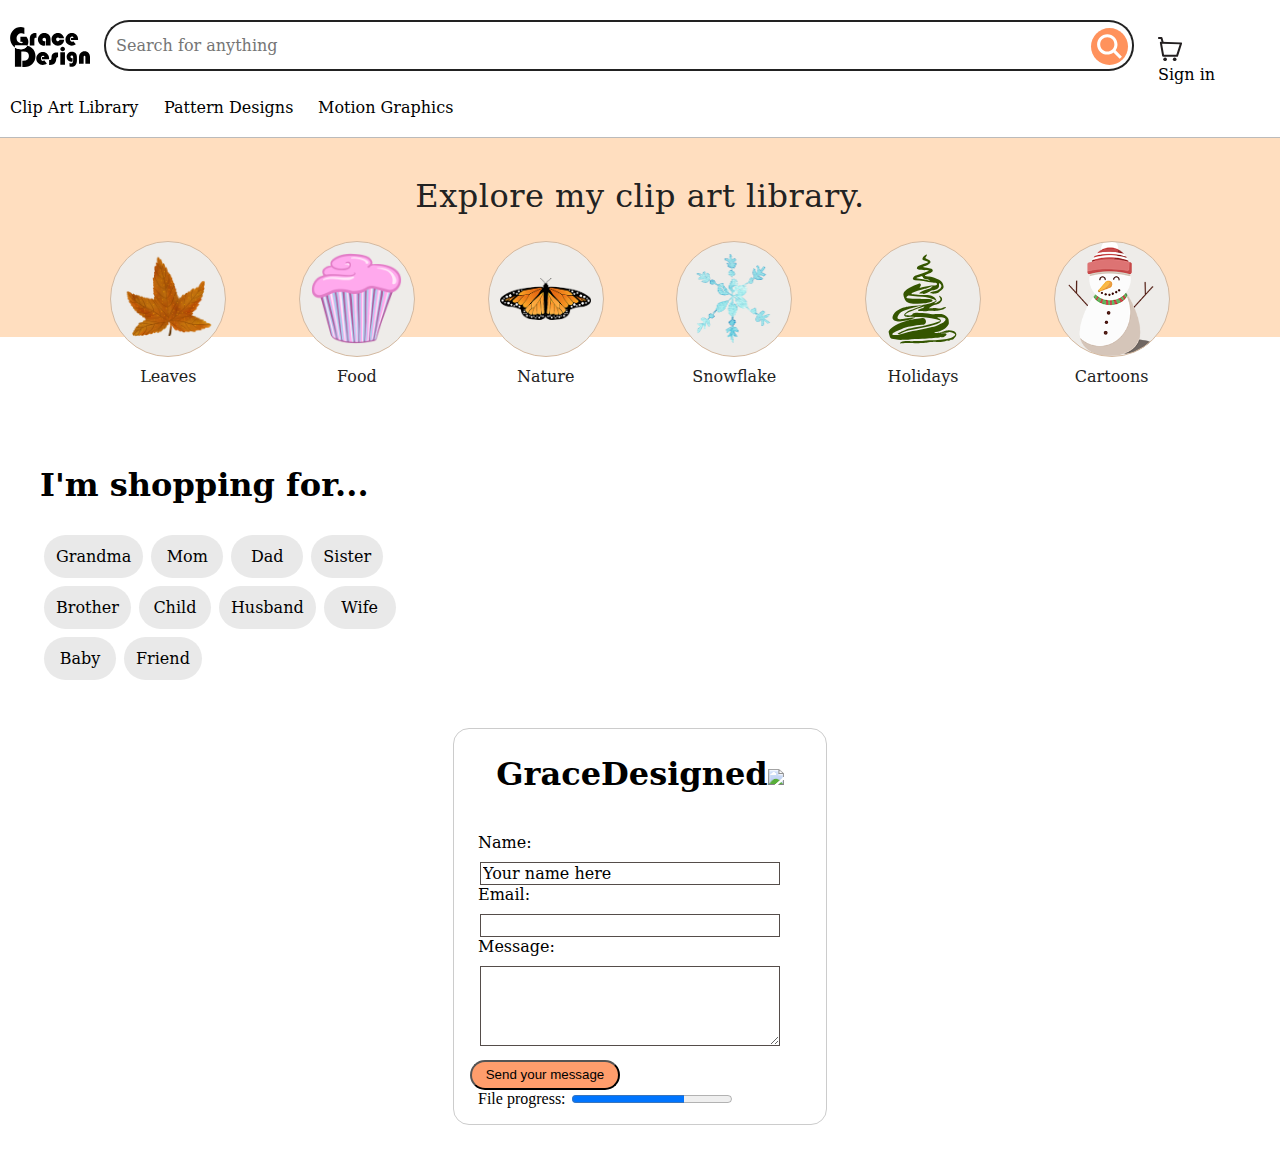
==== index.html @ 77eb831b "added functionality for button search options, added files for a slideshow page" ====
<!DOCTYPE html>
<html lang="en">
  <head>
    <meta charset="utf-8" />
    <meta name="viewport" content="width=device-width, initial-scale=1, shrink-to-fit=no" />

    <title>My Clip Art Site</title>
    <link rel="stylesheet" href="css/global.css"></head>
  </head>
  <body>
    <header>
      <div id="headNav">
        <span><img id="logoSVG" src="img/logo.svg" /></span>
      </div>

      <div id="search">
        <div id="hamburger">
          <div class="bar1"></div>
          <div class="bar2"></div>
          <div class="bar3"></div>
        </div>
        <form id="globalSearchForm" class="globalSearch" method="get" >
          <label for="globalSearch" class="globalSearch"></label>
          <div id="searchBar">
            <input data-id="search-query" type="text" name="search-query" class="globalSearch" placeholder="Search for anything" value autocomplete="off" autocorrect="off" autocapitalize="off" role="combobox" aria-autocomplete="both" aria-controls="globalSearch" aria-expanded="false"/>
            <button type="submit" class="globalSearch_icon">
              <div><img src="img/searchIcon.svg" /></div>
            </button>
          </div>
        </form>
      </div>
      <div id="account">
        <ul id="navAccount">
          <li>
              <span class="searchIcon">
                <img id="cartSVG" src="img/cart.svg" />
            </span>
          </li>
          <li>Sign in</li>
      </div> 
  
      <nav>
          <a href="#" alt="Clip art library" target="_blank">Clip Art Library</a>
          <a href="https://www.grace.wadholm.com/resume.html" alt="Pattern Designs" target="_blank">Pattern Designs</a>
          <a href="https://design.gracetoread.com/videos.html" alt="Motion Graphics" target="_blank">Motion Graphics</a>
      </nav>  

    
    </header>  

    
   <div id="banner">
      <h1 id="splash">Explore my clip art library.</h1>

      <ul id="categoryBubbles" class="bubbles">
        <li class="categoryBubble" id="bubble1">
          <a href="https://design.gracetoread.com/"  target="_blank">Leaves</a>
        </li>
        <li class="categoryBubble" id="bubble2">
          <a href="https://design.gracetoread.com/"  target="_blank">Food</a>
        </li>
        <li class="categoryBubble" id="bubble3">
          <a href="https://design.gracetoread.com/"  target="_blank">Nature</a>
        </li>
        <li class="categoryBubble" id="bubble4">
          <a href="https://design.gracetoread.com/"  target="_blank">Snowflake</a>
        </li>
        <li class="categoryBubble" id="bubble5">
          <a href="https://design.gracetoread.com/" target="_blank">Holidays</a>
        </li>
        <li class="categoryBubble" id="bubble6">            
          <a href="https://design.gracetoread.com/" target="_blank">Cartoons</a>
        </li>
      </ul>  

    </div>

    <main>
      <section>
      <h1>I'm shopping for...</h1>
        <form id="topicSearch">
          <fieldset>
            <legend>Gift recipient</legend>
            <p><input type="radio" name="interest" id="topicSearchValue_Grandma" value="Grandma" checked />
              <label for="topicSearchValue_Grandma">Grandma</label></p>
            <p><input type="radio" name="interest" id="topicSearchValue_Mom" value="Mom" checked />
              <label for="topicSearchValue_Mom">Mom</label></p>
            <p><input type="radio" name="interest" id="topicSearchValue_Dad" value="Dad" checked />
              <label for="topicSearchValue_Dad">Dad</label></p>
            <p><input type="radio" name="interest" id="topicSearchValue_Sister" value="Sister" checked />
              <label for="topicSearchValue_Sister">Sister</label></p>
            <p><input type="radio" name="interest" id="topicSearchValue_Brother"value="Brother" checked />
              <label for="topicSearchValue_Brother">Brother</label></p>
            <p><input type="radio" name="interest" id="topicSearchValue_Child"value="Child" checked />
              <label for="topicSearchValue_Child">Child</label></p>
            <p><input type="radio" name="interest" id="topicSearchValue_Husband"value="Husband" checked />
              <label for="topicSearchValue_Husband">Husband</label></p>
            <p><input type="radio" name="interest" id="topicSearchValue_Wife"value="Wife" checked />
              <label for="topicSearchValue_Wife">Wife</label></p>
            <p><input type="radio" name="interest" id="topicSearchValue_Baby"value="Baby" checked />
              <label for="topicSearchValue_Baby">Baby</label></p>
            <p><input type="radio" name="interest" id="topicSearchValue_Friend"value="Friend" checked />
              <label for="topicSearchValue_Friend">Friend</label></p>  
          </fieldset>        
        </form>

      </section>
      <div id="formsTutorial">
        
        <h1 id="myTag">GraceDesigned</h1>

          <form action="/my-handling-form-page" method="post">
            <ul>
              <li>
                <label for="name">Name:</label>
                <input type="text" id="name" name="user_name" value="Your name here" />
              </li>
              <li>
                <label for="mail">Email:</label>
                <input type="email" id="mail" name="user_email" />
              </li>
              <li>
                <label for="msg">Message:</label>
                <textarea id="msg" name="user_message"></textarea>
              </li>
              <li class="button">
                <button type="button">Send your message</button>
              </li>
            </ul>
            
            <label for="file">File progress:</label>
            <progress id="file" max="100" value="70">70%</progress>
          </form>     
      </div>
    </main>
    <footer>

    </footer>
    
    <script src="js/global.js"></script>

  </body>
</html>
---- css/global.css ----
body {
  background-color: white;
  padding: 0;
  margin: 0;
  /* overflow-x: hidden; */
}
h1, h2, h3, h4, h5, li, a, p {
  font-family: "Guardian-EgypTT","Charter","Charter Bitstream","Cambria","Noto Serif Light","Droid Serif","Georgia","serif";
}
header {
  padding: 20px 0 20px 10px;
  margin: auto;
  max-width: 1400px;  
}
main {
  padding: 0;
  margin: 80px auto 0 auto;
  max-width: 1200px;
}


/* Nav Bar  */
#headNav {
  display: inline-flex;
  margin: 0 10px 0 0px;
}
img#logoSVG {
  height: 40px;
  display: inline-flex;
  margin: auto;
  vertical-align: middle;
}
#cartSVG, #searchSVG {
  width: 24px;
}

/* Search bar and icon */
#search {
  display:inline-flex;
  width: calc(100% - 240px);
}

form#globalSearchForm, #searchBar {
  width: 100% !important;
}
#searchBar {
  display: inline-flex;
  margin: auto;
}
#search input {
  display: inline-flex;
  margin: auto;
  width: 100%;
  border: 2px solid #222;  
  border-top-left-radius: 25px;
  border-bottom-left-radius: 25px;
  border-top-right-radius: 0;
  border-bottom-right-radius: 0;
  border-right: 0;
  height: 47px;
  padding: 0 0 0 10px;
  font-family: "Guardian-EgypTT","Charter","Charter Bitstream","Cambria","Noto Serif Light","Droid Serif","Georgia","serif";
  font-size: 16px;
  outline: none;
}
button.globalSearch_icon div {
  width: 25px;
  height: 25px;
  padding: 6px;
  margin-right: 4px;
  margin-top: 1px;
  background-color: #ff925c;
  border-radius: 50%;
}
button.globalSearch_icon section img {
  width: 24px;
}
button.globalSearch_icon {
  border: 2px solid #222;  
  border-top-right-radius: 25px;
  border-bottom-right-radius: 25px;
  border-left: 0;
  padding: 0;
}
#searchBar:hover .globalSearch_icon {
  background-color: #ff925c;
}
button {
  background-color: #fff;;
}
button:hover {
  cursor: pointer;
}
/* button::before {
  content: "";
  background: unset;
  background-color: rgba(0 0 0 0);
  border-width: 2px;
  border-style: solid;
  border-color: rgba(0 0 0 0);
  box-shadow: none;
  opacity: 0;
  position: absolute;
  top: 0;
  left: 0;
  z-index: -1; 
} */

/* Cart and sign in link */
#account {
  display: inline-flex;
  width: 100px;
  margin-left: 20px;
}
#account li {
  display:inline-flex;
  margin-left: 10px;
}
ul#navAccount {
  margin: 0;
  padding: 15px 0 0 0;
}
ul#navAccount li {
  list-style-type: none;
  margin: 0 8px 0 0;
  vertical-align: top;
}

/* navigation line*/
nav {
  display:grid;
  grid-template-columns: 1fr 1fr 1fr 1fr;
  gap: 1rem;
  list-style-type: none;
  max-width: 600px;
  padding: 0;
}

nav a {
  margin-top: 14px;
  color: black;
  text-decoration: none;
}



/*Responsive Hamburger*/


#hamburger {
  display: none;
  cursor: pointer;
  position: relative;
  width: 40px;
  height: 50px;
  top: 5px;
  right: 5px;
  margin-left: 10px;
  margin-right: 10px;
}

.bar1, .bar2, .bar3 {
  width: 35px;
  height: 5px;
  background-color: #222222;
  margin: 6px 0;
  transition: 0.4s;
  border-radius: 14px;
}


/*Banner styling*/
#banner {
  position: relative;
  padding-top: 20px;
}
#banner:before{
  content: "";
  border-top: 1px solid #bbb;
  background-color: rgb(255,222,191);
  position: absolute;
  width: 100%;
  top: 0;
  height: 80%;
  z-index: -999;
}
#banner h1{
  text-align: center;
  color: #222;
  font-weight: 300;
  letter-spacing: .5px;
  font-size: 32px;
  line-height: 36px;
}



/*BubbleGrid*/
ul#categoryBubbles {
  display:grid;
  grid-template-columns: 1fr 1fr 1fr 1fr 1fr 1fr;
  gap: 2rem;
  list-style-type: none;
  width: 100vw;
  margin: auto;
  max-width: 1100px;
  padding: 0; 
}
ul#categoryBubbles li{
  max-width:100%;
  display: inline-block;
  margin: 5px auto 0 auto;
}
#categoryBubbles a:before {
  content: '';
  position: relative;
  display: block;
  width: 114px;
  height: 114px;
  border-radius: 50%;
  background-size: 80%;
  background-repeat: no-repeat;
  background-position: center center;
  background-color: #eeece9;
  border: 1px solid #d4b9a0;
  margin-bottom: 10px;
  /* transition: width ease 0.9s, height ease 0.9s; */
}
#bubble1 a:before {
  background-image: url(../img/leaf1.png);
}
#bubble2 a:before {
  background-image: url(../img/cupcake_Pink_02.png);
}
#bubble3 a:before {
  background-image: url(../img/monarch_01.png);
}
#bubble4 a:before {
  background-image: url(../img/snowflake_01.png);
}
#bubble5 a:before {
  background-image: url(../img/christmasTree_swirl.svg);
}
#bubble6 a:before {
  background-image: url(../img/snowman_01.png);
}
.categoryBubble a {
  display: inline-block;
  text-align: center;
  text-decoration: none;
  color: #222;
}

/* Button Field */

form#topicSearch legend{
  display: none;
}
form#topicSearch fieldset {
  border: none;
  display:flex;
  align-items: center;
  flex-wrap: wrap;
  margin-bottom: -6px;
  max-width: 380px;
  padding-left: 0;
  margin-left: 0;
}
form#topicSearch fieldset p {
  background-color: rgb(233,233, 233);
  border-radius: 24px;
  display: inline-block;
  font-size: 16px;
  margin: 4px;
  padding: 12px 12px;
  min-width: 48px;
  position: relative;
  text-align: center;
  vertical-align: middle;
}
label.topicButton {
  display: inline-block;
  min-width: 48px;
  min-height: 48px;
  background-color: aquamarine;
}
input[type=radio] {
  opacity:0;
  position: absolute;
}

.transparent {
  opacity: 0;
}
.fadeable { 
  transition: opacity .5s ease-in;
}



/* Lightbox */
img.lightbox {
  max-width: 90vw;
  max-height: 90vh;
  margin: 5vh auto;
  display: block;
  position: fixed;
  top: 0;
  bottom: 0;
  left: 0;
  right: 0;
}
div.lightboxDiv {
  width: 100vw;
  height: 90vh;
  border: 5px solid  rrgb(110, 110, 110);
  position: fixed;
  margin: auto;
  background-color: rgba(229, 229, 229, 0.95);
  top: 0;
  left: 0;
  z-index: 999;
}


/* Playground */
h1#myTag {
  text-align: center;
  margin-top: 10px;
}

#formsTutorial {
  margin: 0 auto;
  margin-top: 40px;
  margin-bottom: 40px;
  width: 340px;
  padding: 1em;
  border: 1px solid #ccc;
  border-radius: 1em;
  
}

#formsTutorial input, textarea {
  border: 1px solid  rgba(66, 58, 54, 0.9);
  border-radius: 0;
  margin: 10px 0 0 10px;
  font: 1em "Cambria","Noto Serif Light","Droid Serif","Georgia","serif";
  width: 300px;
  box-sizing: border-box;

}
#formsTutorial textarea {
  height: 5em;
  vertical-align: top;
}
#formsTutorial ul {
  list-style: none;
  padding: 0;
  margin: 40px 0 0 0;
}
#formsTutorial label {
  display: inline-block;
  width: 90px;
  text-align: left;
  margin-left: 0.5em;
}
form#formsTutorial li + li {
  margin-top: 1em;
}
#formsTutorial button {
  height: 30px;
  width: 150px;
  background-color: rgba(255, 146, 92, .9);
  margin-top: 14px;
  margin-left: 0;  
  border-radius: 18px;
}
#formsTutorial .button {
  padding-left: 0px;
}
/**mobile versions */
  
@media only screen and (max-width: 1400px) {

}
@media only screen and (max-width: 1118px) {

  ul#categoryBubbles {    
    max-width: 1100px;
  }

}
@media only screen and (max-width: 960px) {
  #categoryBubbles a:before {
    width: 100px;
    height: 100px;
  }
  ul#categoryBubbles {
    /* max-width: 1200px; */
  }
}



@media only screen and (max-width: 800px) {
  #categoryBubbles a:before {
    width: 114px;
    height: 114px;
  }
  ul#categoryBubbles {
    grid-template-columns: 1fr 1fr 1fr;
    max-width: 700px;
  }
  #hamburger {
    display: inline;
  }
  nav {
    display: none;
  }
  #search {
    display:inline-flex;
    width: calc(100% - 40px);
    margin-top: 40px;
  }
  #account {
    position: absolute;
    float: right;
    top: 5px;
    right: 0;
  }
  #headNav {
    position: absolute;
    float: left;
    top: 5px;
  }
  /* #navSmall {
    display: inline;
  }
  #hamburger {
    width: 30px;
  }
  search-box {
    width: calc(100% - 40px);
    margin-top: 40px;
    display: inline-block;
  } */
}







@media only screen and (max-width: 490px) {
  #categoryBubbles a:before {
    width: 95px;
    height: 95px;
  }

}








@media only screen and (max-width: 390px) {
  #categoryBubbles a:before {
    width: 110px;
    height: 110px;
  }
  ul#categoryBubbles {
    grid-template-columns: 1fr 1fr;
    max-width: 380px;
  }  
  #banner:before{
    height: 90%;
    padding-top: 0px;
  }  
  #formsTutorial {
    width: 250px;
  }
  h1#splash {
    width: 350px;
    margin: auto;
    margin-top: 0px;
  }
  #formsTutorial input, textarea {
    width: 210px;
  }
  #formsTutorial textarea {
    height: 3em;
    vertical-align: top;
  }
  #formsTutorial ul {
    margin: 20px 0 0 0;
  }
  #formsTutorial label {
    width: 60px;
  }
  h1#myTag {
    font-size: 1.6em;
  }
  #myTag img {
    width: 140px;
  }
}




@media only screen and (max-width: 350px) {
  ul#categoryBubbles {
    max-width: 300px;
  }
  h1#splash {
    width: 220px;
    margin: auto;
    margin-top: 0px;    
    font-size: 1.9em;
  }


  #search input {
    font-size: 14px;
  }
}



@media only screen and (max-width: 280px) {
  #categoryBubbles a:before {
    width: 80px;
    height: 80px;
  }
  #formsTutorial {
    width: 180px;
  }
  #formsTutorial input, textarea {
    width: 160px;
  }
  #myTag img {
    /* opacity: 0; */
    display: none;
  }
}
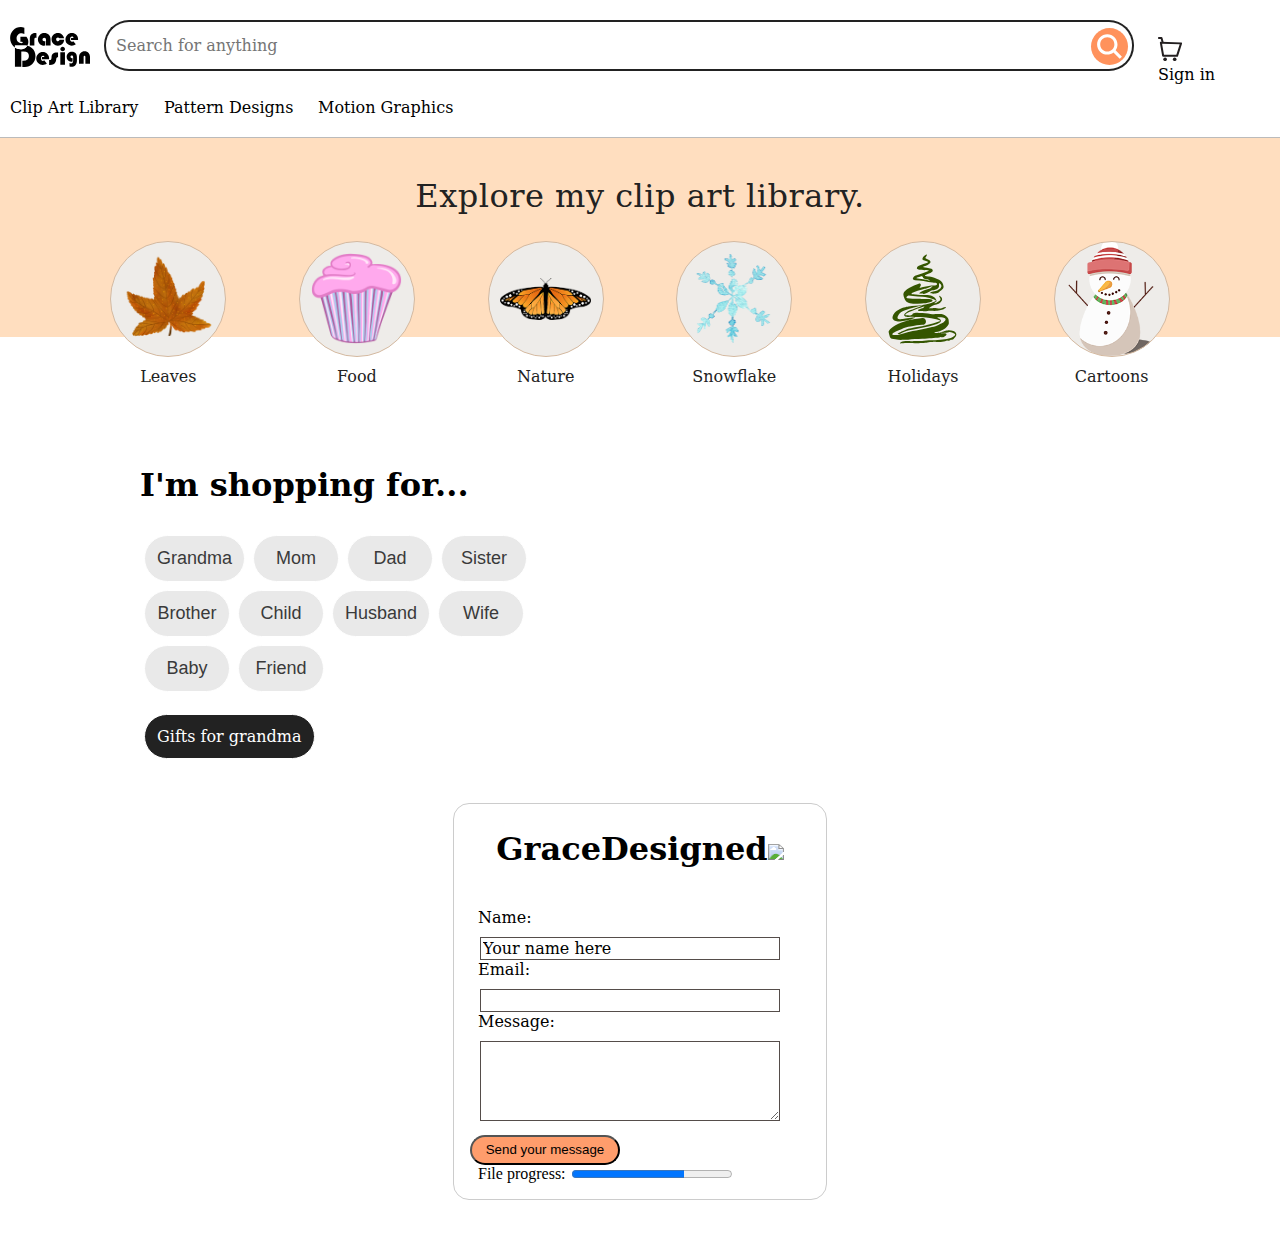
==== commit 7a657bd2: "added a slides set of pages for experimentation, added meta tags to index page" ====
--- a/index.html
+++ b/index.html
@@ -3,6 +3,8 @@
   <head>
     <meta charset="utf-8" />
     <meta name="viewport" content="width=device-width, initial-scale=1, shrink-to-fit=no" />
+    <meta name="author" content="Grace Wadholm" />
+    <meta name="description" content="A collection of clip art, motion graphic videos, pattern designs, and other digital assets created by me during my courses at Valencia College." />
 
     <title>My Clip Art Site</title>
     <link rel="stylesheet" href="css/global.css"></head>
@@ -89,19 +91,20 @@
               <label for="topicSearchValue_Dad">Dad</label></p>
             <p><input type="radio" name="interest" id="topicSearchValue_Sister" value="Sister" checked />
               <label for="topicSearchValue_Sister">Sister</label></p>
-            <p><input type="radio" name="interest" id="topicSearchValue_Brother"value="Brother" checked />
+            <p><input type="radio" name="interest" id="topicSearchValue_Brother" value="Brother" checked />
               <label for="topicSearchValue_Brother">Brother</label></p>
-            <p><input type="radio" name="interest" id="topicSearchValue_Child"value="Child" checked />
+            <p><input type="radio" name="interest" id="topicSearchValue_Child" value="Child" checked />
               <label for="topicSearchValue_Child">Child</label></p>
-            <p><input type="radio" name="interest" id="topicSearchValue_Husband"value="Husband" checked />
+            <p><input type="radio" name="interest" id="topicSearchValue_Husband" value="Husband" checked />
               <label for="topicSearchValue_Husband">Husband</label></p>
-            <p><input type="radio" name="interest" id="topicSearchValue_Wife"value="Wife" checked />
+            <p><input type="radio" name="interest" id="topicSearchValue_Wife" value="Wife" checked />
               <label for="topicSearchValue_Wife">Wife</label></p>
-            <p><input type="radio" name="interest" id="topicSearchValue_Baby"value="Baby" checked />
+            <p><input type="radio" name="interest" id="topicSearchValue_Baby" value="Baby" checked />
               <label for="topicSearchValue_Baby">Baby</label></p>
-            <p><input type="radio" name="interest" id="topicSearchValue_Friend"value="Friend" checked />
+            <p><input type="radio" name="interest" id="topicSearchValue_Friend" value="Friend" checked />
               <label for="topicSearchValue_Friend">Friend</label></p>  
-          </fieldset>        
+          </fieldset>
+          <a href="">Gifts for grandma</a>        
         </form>
 
       </section>
--- a/css/global.css
+++ b/css/global.css
@@ -15,7 +15,7 @@
 main {
   padding: 0;
   margin: 80px auto 0 auto;
-  max-width: 1200px;
+  max-width: 1000px;
 }
 
 
@@ -262,22 +262,53 @@
   align-items: center;
   flex-wrap: wrap;
   margin-bottom: -6px;
-  max-width: 380px;
+  max-width: 420px;
   padding-left: 0;
   margin-left: 0;
 }
-form#topicSearch fieldset p {
+form#topicSearch fieldset label, 
+form#topicSearch a {
   background-color: rgb(233,233, 233);
   border-radius: 24px;
   display: inline-block;
-  font-size: 16px;
   margin: 4px;
   padding: 12px 12px;
-  min-width: 48px;
+  min-width: 60px;
   position: relative;
   text-align: center;
   vertical-align: middle;
-}
+  border-color: white;
+  border-width: 1px;
+  border-style: solid;
+  box-shadow: 0px 1px 3px 0px white ;
+}
+form#topicSearch fieldset p {
+  margin: 0;
+  font-family: 'Gill Sans', 'Gill Sans MT', Calibri, 'Trebuchet MS', sans-serif;
+  color: #3a3a3a;
+  font-size: 18px;
+}
+form#topicSearch a {
+  margin-top: 14px;
+  color: white;
+  text-decoration: none;
+  background-color: #222;
+}
+form#topicSearch  a:hover {
+  background-color: #3a3a3a;
+  border-color: #3a3a3a;
+  box-shadow: 0px 1px 3px 0px #a5a4a4 ;
+  transition-duration: 100ms ;
+  transition-delay: 5ms ;
+}
+
+form#topicSearch  label:hover {
+  background-color: rgb(210, 210, 210);
+  box-shadow: 0px 1px 3px 0px RGB(212, 212, 212) ;
+  border-color:  rgb(210, 210, 210);
+  cursor: pointer;
+  transition-duration: 100ms ;
+} 
 label.topicButton {
   display: inline-block;
   min-width: 48px;
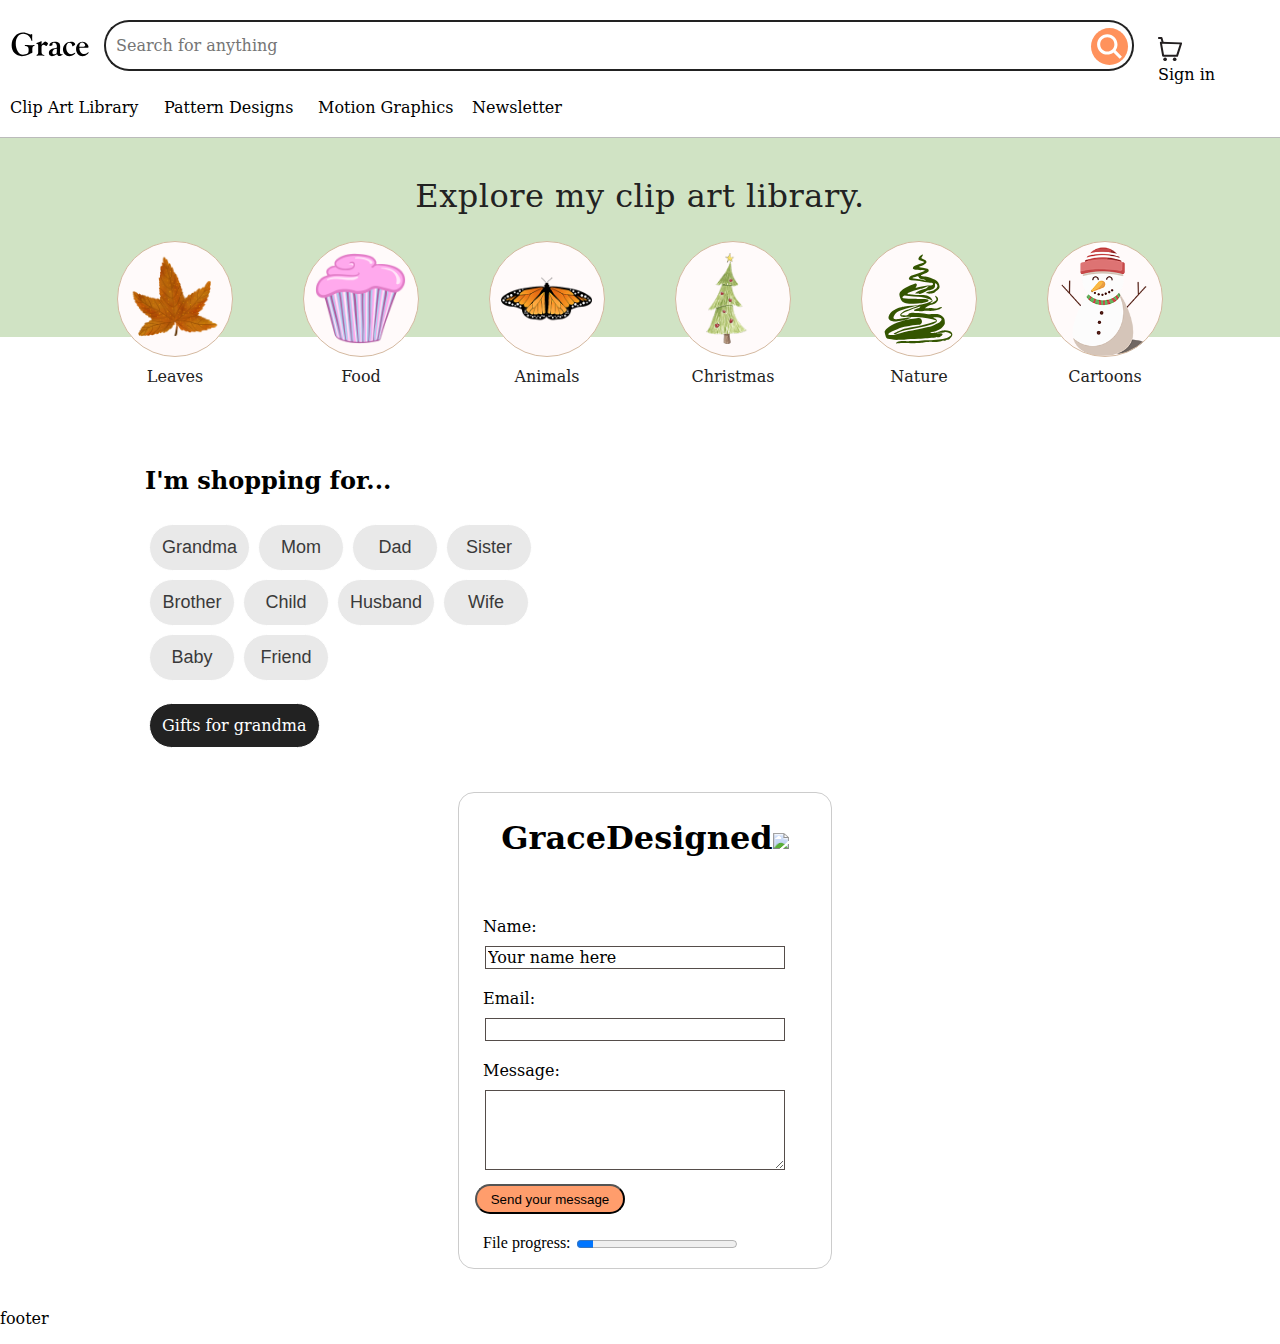
==== commit f4c4da19: "changes from last Friday" ====
--- a/index.html
+++ b/index.html
@@ -1,5 +1,5 @@
 <!DOCTYPE html>
-<html lang="en">
+<html lang="en-US">
   <head>
     <meta charset="utf-8" />
     <meta name="viewport" content="width=device-width, initial-scale=1, shrink-to-fit=no" />
@@ -7,12 +7,13 @@
     <meta name="description" content="A collection of clip art, motion graphic videos, pattern designs, and other digital assets created by me during my courses at Valencia College." />
 
     <title>My Clip Art Site</title>
-    <link rel="stylesheet" href="css/global.css"></head>
+    <link rel="stylesheet" href="css/global.css">
+    <link rel="icon" href="favicon.ico" type="image/x-icon" />
   </head>
   <body>
     <header>
       <div id="headNav">
-        <span><img id="logoSVG" src="img/logo.svg" /></span>
+        <span><img id="logoSVG" src="img/logo-02.svg" /></span>
       </div>
 
       <div id="search">
@@ -42,44 +43,49 @@
       </div> 
   
       <nav>
-          <a href="#" alt="Clip art library" target="_blank">Clip Art Library</a>
-          <a href="https://www.grace.wadholm.com/resume.html" alt="Pattern Designs" target="_blank">Pattern Designs</a>
-          <a href="https://design.gracetoread.com/videos.html" alt="Motion Graphics" target="_blank">Motion Graphics</a>
+          <a href="#" alt="Clip art library" target="_blank" title="Static link to the top of this page">Clip Art Library</a>
+          <a href="https://www.grace.wadholm.com/resume.html" alt="Pattern Designs" target="_blank" title="Link to my motion graphics videos on my tutorial site, which includes four of my pattern designs">Pattern Designs</a>
+          <a href="https://design.gracetoread.com/videos.html" alt="Motion Graphics" target="_blank" title="Link to my motion graphics and other animatio and live action videos on my live design site">Motion Graphics</a>
+          <a href="#myTag" alt="Newsletter" target="_blank" title="Link to the form to sign up to my newsletter">Newsletter</a>
       </nav>  
-
     
     </header>  
 
     
    <div id="banner">
+
       <h1 id="splash">Explore my clip art library.</h1>
 
       <ul id="categoryBubbles" class="bubbles">
         <li class="categoryBubble" id="bubble1">
-          <a href="https://design.gracetoread.com/"  target="_blank">Leaves</a>
+          <a href="https://design.gracetoread.com/"  target="_blank" title="Link to Grace Wadholm's live design site">Leaves</a>
         </li>
         <li class="categoryBubble" id="bubble2">
-          <a href="https://design.gracetoread.com/"  target="_blank">Food</a>
+          <a href="https://design.gracetoread.com/"  target="_blank" title="Link to Grace Wadholm's live design site">Food</a>
         </li>
         <li class="categoryBubble" id="bubble3">
-          <a href="https://design.gracetoread.com/"  target="_blank">Nature</a>
+          <a href="https://design.gracetoread.com/"  target="_blank" title="Link to Grace Wadholm's live design site">Animals</a>
         </li>
         <li class="categoryBubble" id="bubble4">
-          <a href="https://design.gracetoread.com/"  target="_blank">Snowflake</a>
+          <a href="https://design.gracetoread.com/"  target="_blank" title="Link to Grace Wadholm's live design site">Christmas</a>
         </li>
         <li class="categoryBubble" id="bubble5">
-          <a href="https://design.gracetoread.com/" target="_blank">Holidays</a>
+          <a href="https://design.gracetoread.com/" target="_blank" title="Link to Grace Wadholm's live design site">Nature</a>
         </li>
         <li class="categoryBubble" id="bubble6">            
-          <a href="https://design.gracetoread.com/" target="_blank">Cartoons</a>
+          <a href="https://design.gracetoread.com/" target="_blank" title="Link to Grace Wadholm's live design site">Cartoons</a>
         </li>
       </ul>  
 
     </div>
 
     <main>
+
+     
       <section>
-      <h1>I'm shopping for...</h1>
+
+        <h2>I'm shopping for...</h2>
+        
         <form id="topicSearch">
           <fieldset>
             <legend>Gift recipient</legend>
@@ -104,13 +110,14 @@
             <p><input type="radio" name="interest" id="topicSearchValue_Friend" value="Friend" checked />
               <label for="topicSearchValue_Friend">Friend</label></p>  
           </fieldset>
-          <a href="">Gifts for grandma</a>        
+          <a href="#"  title="Static link to the top of this page">Gifts for grandma</a>        
         </form>
 
       </section>
+
       <div id="formsTutorial">
         
-        <h1 id="myTag">GraceDesigned</h1>
+        <h2 id="myTag">GraceDesigned</h2>
 
           <form action="/my-handling-form-page" method="post">
             <ul>
@@ -131,12 +138,16 @@
               </li>
             </ul>
             
-            <label for="file">File progress:</label>
-            <progress id="file" max="100" value="70">70%</progress>
+            <label id="progressBar" for="file">File progress:</label>
+            <progress id="file" max="100" value="10">10%</progress>
+            
           </form>     
       </div>
+
     </main>
+
     <footer>
+      <p>footer</p>
 
     </footer>
     
--- a/css/global.css
+++ b/css/global.css
@@ -7,13 +7,14 @@
 h1, h2, h3, h4, h5, li, a, p {
   font-family: "Guardian-EgypTT","Charter","Charter Bitstream","Cambria","Noto Serif Light","Droid Serif","Georgia","serif";
 }
+
 header {
   padding: 20px 0 20px 10px;
   margin: auto;
   max-width: 1400px;  
 }
 main {
-  padding: 0;
+  padding: 0 10px 0 20px;
   margin: 80px auto 0 auto;
   max-width: 1000px;
 }
@@ -177,7 +178,7 @@
 #banner:before{
   content: "";
   border-top: 1px solid #bbb;
-  background-color: rgb(255,222,191);
+  background-color: #D0E3C4;
   position: absolute;
   width: 100%;
   top: 0;
@@ -199,17 +200,18 @@
 ul#categoryBubbles {
   display:grid;
   grid-template-columns: 1fr 1fr 1fr 1fr 1fr 1fr;
-  gap: 2rem;
+  gap: 1rem;
   list-style-type: none;
   width: 100vw;
   margin: auto;
   max-width: 1100px;
-  padding: 0; 
+  padding: 0;
 }
 ul#categoryBubbles li{
   max-width:100%;
   display: inline-block;
   margin: 5px auto 0 auto;
+
 }
 #categoryBubbles a:before {
   content: '';
@@ -221,7 +223,7 @@
   background-size: 80%;
   background-repeat: no-repeat;
   background-position: center center;
-  background-color: #eeece9;
+  background-color: snow;
   border: 1px solid #d4b9a0;
   margin-bottom: 10px;
   /* transition: width ease 0.9s, height ease 0.9s; */
@@ -233,10 +235,10 @@
   background-image: url(../img/cupcake_Pink_02.png);
 }
 #bubble3 a:before {
-  background-image: url(../img/monarch_01.png);
+  background-image: url(../img/monarch_02.png);
 }
 #bubble4 a:before {
-  background-image: url(../img/snowflake_01.png);
+  background-image: url(../img/christmasTree_08.png);
 }
 #bubble5 a:before {
   background-image: url(../img/christmasTree_swirl.svg);
@@ -301,7 +303,6 @@
   transition-duration: 100ms ;
   transition-delay: 5ms ;
 }
-
 form#topicSearch  label:hover {
   background-color: rgb(210, 210, 210);
   box-shadow: 0px 1px 3px 0px RGB(212, 212, 212) ;
@@ -315,6 +316,9 @@
   min-height: 48px;
   background-color: aquamarine;
 }
+#formsTutorial label {
+  margin-top: 20px;
+}
 input[type=radio] {
   opacity:0;
   position: absolute;
@@ -355,7 +359,8 @@
 
 
 /* Playground */
-h1#myTag {
+#formsTutorial h2 {
+  font-size: 32px;
   text-align: center;
   margin-top: 10px;
 }
@@ -409,11 +414,22 @@
 #formsTutorial .button {
   padding-left: 0px;
 }
+/* #banner {
+  background-image: url(../img/tulipBorder.svg);
+  background-repeat: repeat-x;
+  background-size: auto 30px;
+  background-position-y: 10px;
+} */
+
+
 /**mobile versions */
   
 @media only screen and (max-width: 1400px) {
 
 }
+
+
+
 @media only screen and (max-width: 1118px) {
 
   ul#categoryBubbles {    
@@ -421,6 +437,9 @@
   }
 
 }
+
+
+
 @media only screen and (max-width: 960px) {
   #categoryBubbles a:before {
     width: 100px;
@@ -514,7 +533,7 @@
   #formsTutorial {
     width: 250px;
   }
-  h1#splash {
+  h1 {
     width: 350px;
     margin: auto;
     margin-top: 0px;
@@ -532,7 +551,7 @@
   #formsTutorial label {
     width: 60px;
   }
-  h1#myTag {
+  #formsTutorial h2 {
     font-size: 1.6em;
   }
   #myTag img {
@@ -547,7 +566,7 @@
   ul#categoryBubbles {
     max-width: 300px;
   }
-  h1#splash {
+  h1 {
     width: 220px;
     margin: auto;
     margin-top: 0px;    
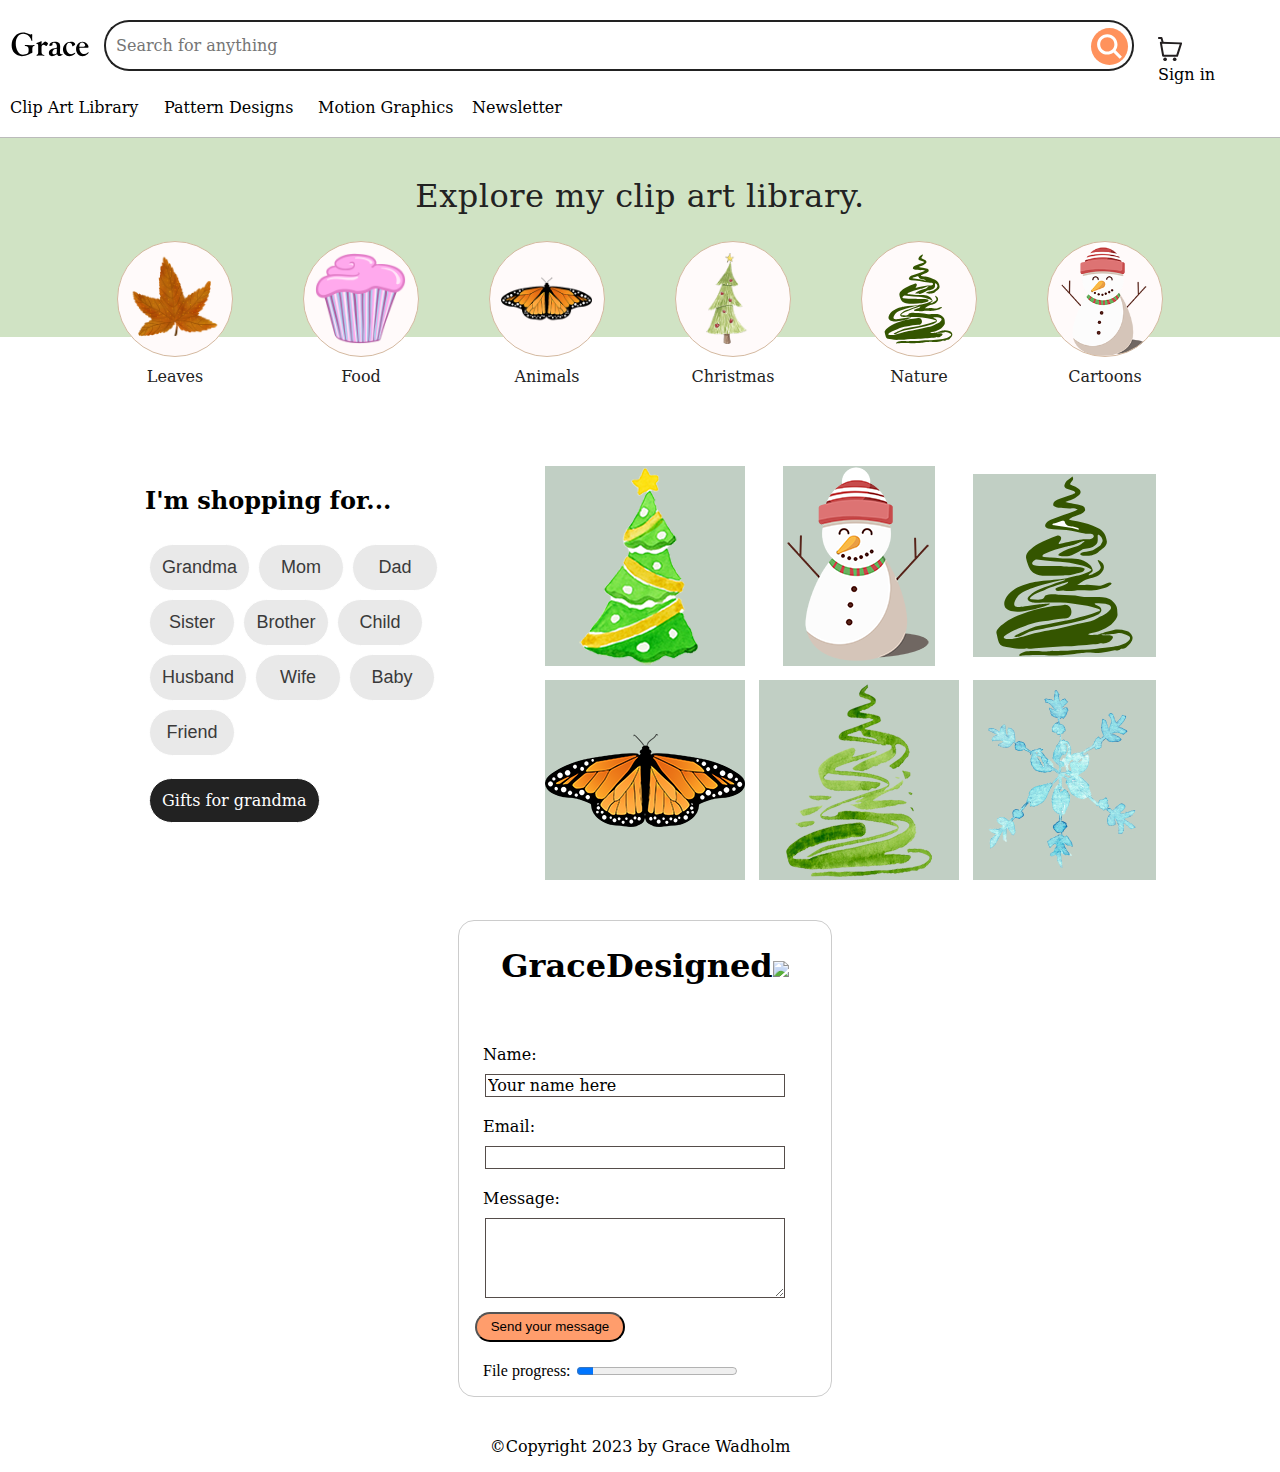
==== commit 567197a5: "worked on the layout of the topic search box images" ====
--- a/index.html
+++ b/index.html
@@ -79,14 +79,10 @@
 
     </div>
 
-    <main>
-
-     
-      <section>
-
-        <h2>I'm shopping for...</h2>
-        
+    <main>     
+      <section>    
         <form id="topicSearch">
+          <h2>I'm shopping for...</h2>
           <fieldset>
             <legend>Gift recipient</legend>
             <p><input type="radio" name="interest" id="topicSearchValue_Grandma" value="Grandma" checked />
@@ -112,8 +108,19 @@
           </fieldset>
           <a href="#"  title="Static link to the top of this page">Gifts for grandma</a>        
         </form>
+        <div id="topicImageBox">
+          <div class="image-masonry-grid">
+            <img class="masonry-brick" src="img/christmasTree_02.png"/>
+            <img class="masonry-brick" src="img/snowman_01.png"/>
+            <img class="masonry-brick" src="img/christmasTree_swirl.svg"/>
+            <img class="masonry-brick" src="img/monarch_02.png"/>
+            <img class="masonry-brick" src="img/christmasTree_04.png"/>
+            <img class="masonry-brick" src="img/snowflake_01.png"/>
+          </div>
+        </div>
 
       </section>
+      <div class="clear"></div>
 
       <div id="formsTutorial">
         
@@ -147,7 +154,7 @@
     </main>
 
     <footer>
-      <p>footer</p>
+      <p>©Copyright 2023 by Grace Wadholm</p>
 
     </footer>
     
--- a/css/global.css
+++ b/css/global.css
@@ -7,7 +7,11 @@
 h1, h2, h3, h4, h5, li, a, p {
   font-family: "Guardian-EgypTT","Charter","Charter Bitstream","Cambria","Noto Serif Light","Droid Serif","Georgia","serif";
 }
-
+clear {
+
+clear:both; 
+display:block; overflow:hidden; visibility:hidden; height:0px;
+}
 header {
   padding: 20px 0 20px 10px;
   margin: auto;
@@ -18,7 +22,9 @@
   margin: 80px auto 0 auto;
   max-width: 1000px;
 }
-
+footer {
+  text-align: center;
+}
 
 /* Nav Bar  */
 #headNav {
@@ -254,6 +260,44 @@
 }
 
 /* Button Field */
+section {
+  display: flex;
+  padding: 0;
+  margin: 0;
+
+}
+form#topicSearch {
+  display: inline-block;
+  width:40%;
+
+
+ 
+}
+#topicImageBox {
+  display: inline-block;
+  width: 58%;
+
+  margin: 0;
+  padding: 0;
+
+}
+.image-masonry-grid {
+  display: grid;
+  grid-template-columns: repeat(3, 1fr);
+  grid-template-rows: repeat(2);
+  row-gap: 14px;
+  column-gap: 14px;
+  margin: 0;
+
+}
+.masonry-brick {
+  background-color: rgb(193, 207, 196);
+  margin: auto;
+
+
+}
+
+
 
 form#topicSearch legend{
   display: none;
@@ -310,6 +354,7 @@
   cursor: pointer;
   transition-duration: 100ms ;
 } 
+
 label.topicButton {
   display: inline-block;
   min-width: 48px;
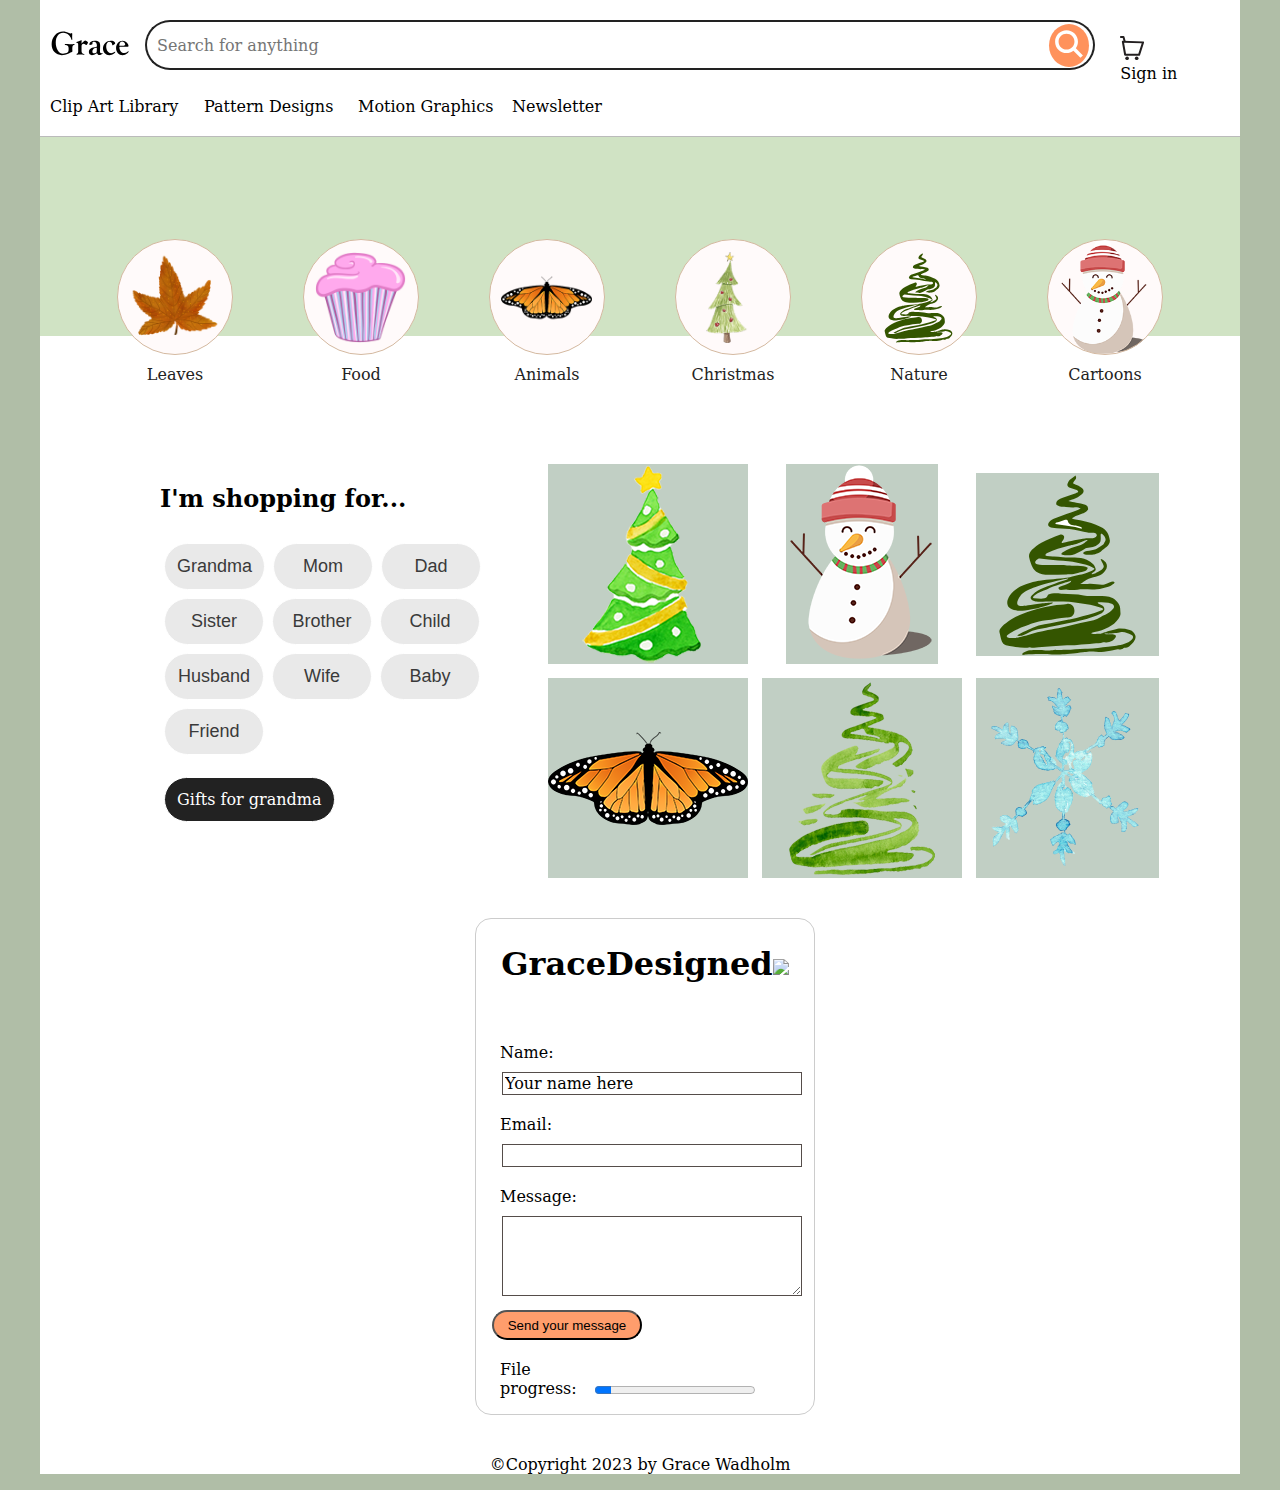
==== commit 34739e92: "add border box sizing and a max scale meta tag to css and html" ====
--- a/index.html
+++ b/index.html
@@ -2,7 +2,8 @@
 <html lang="en-US">
   <head>
     <meta charset="utf-8" />
-    <meta name="viewport" content="width=device-width, initial-scale=1, shrink-to-fit=no" />
+    <meta name="viewport" content="width=device-width, initial-scale=1, shrink-to-fit=no, maximum-scale=1" />
+    
     <meta name="author" content="Grace Wadholm" />
     <meta name="description" content="A collection of clip art, motion graphic videos, pattern designs, and other digital assets created by me during my courses at Valencia College." />
 
--- a/css/global.css
+++ b/css/global.css
@@ -1,16 +1,28 @@
+
+
+html{
+  background-color: #b0bea7;
+  font-family: "Guardian-EgypTT","Charter","Charter Bitstream","Cambria","Noto Serif Light","Droid Serif","Georgia","serif";
+}
 body {
   background-color: white;
+  width: 100%;
+  max-width: 1200px;
   padding: 0;
-  margin: 0;
+  margin: 0 auto;
   /* overflow-x: hidden; */
 }
-h1, h2, h3, h4, h5, li, a, p {
+/* h1, h2, h3, h4, h5, li, a, p {
   font-family: "Guardian-EgypTT","Charter","Charter Bitstream","Cambria","Noto Serif Light","Droid Serif","Georgia","serif";
-}
-clear {
+} */
+/* clear {
 
 clear:both; 
 display:block; overflow:hidden; visibility:hidden; height:0px;
+} */
+
+* {
+  box-sizing: border-box;
 }
 header {
   padding: 20px 0 20px 10px;
@@ -64,23 +76,22 @@
   border-top-right-radius: 0;
   border-bottom-right-radius: 0;
   border-right: 0;
-  height: 47px;
-  padding: 0 0 0 10px;
+  height: 50px;
+  padding: 2px 10px;
   font-family: "Guardian-EgypTT","Charter","Charter Bitstream","Cambria","Noto Serif Light","Droid Serif","Georgia","serif";
   font-size: 16px;
   outline: none;
 }
 button.globalSearch_icon div {
-  width: 25px;
-  height: 25px;
+  width: 40px;
   padding: 6px;
   margin-right: 4px;
-  margin-top: 1px;
+  margin-top: 0px;
   background-color: #ff925c;
   border-radius: 50%;
 }
 button.globalSearch_icon section img {
-  width: 24px;
+  width: 22px;
 }
 button.globalSearch_icon {
   border: 2px solid #222;  
@@ -189,7 +200,6 @@
   width: 100%;
   top: 0;
   height: 80%;
-  z-index: -999;
 }
 #banner h1{
   text-align: center;
@@ -319,7 +329,7 @@
   display: inline-block;
   margin: 4px;
   padding: 12px 12px;
-  min-width: 60px;
+  min-width: 100px;
   position: relative;
   text-align: center;
   vertical-align: middle;
@@ -517,6 +527,7 @@
     width: calc(100% - 40px);
     margin-top: 40px;
   }
+
   #account {
     position: absolute;
     float: right;
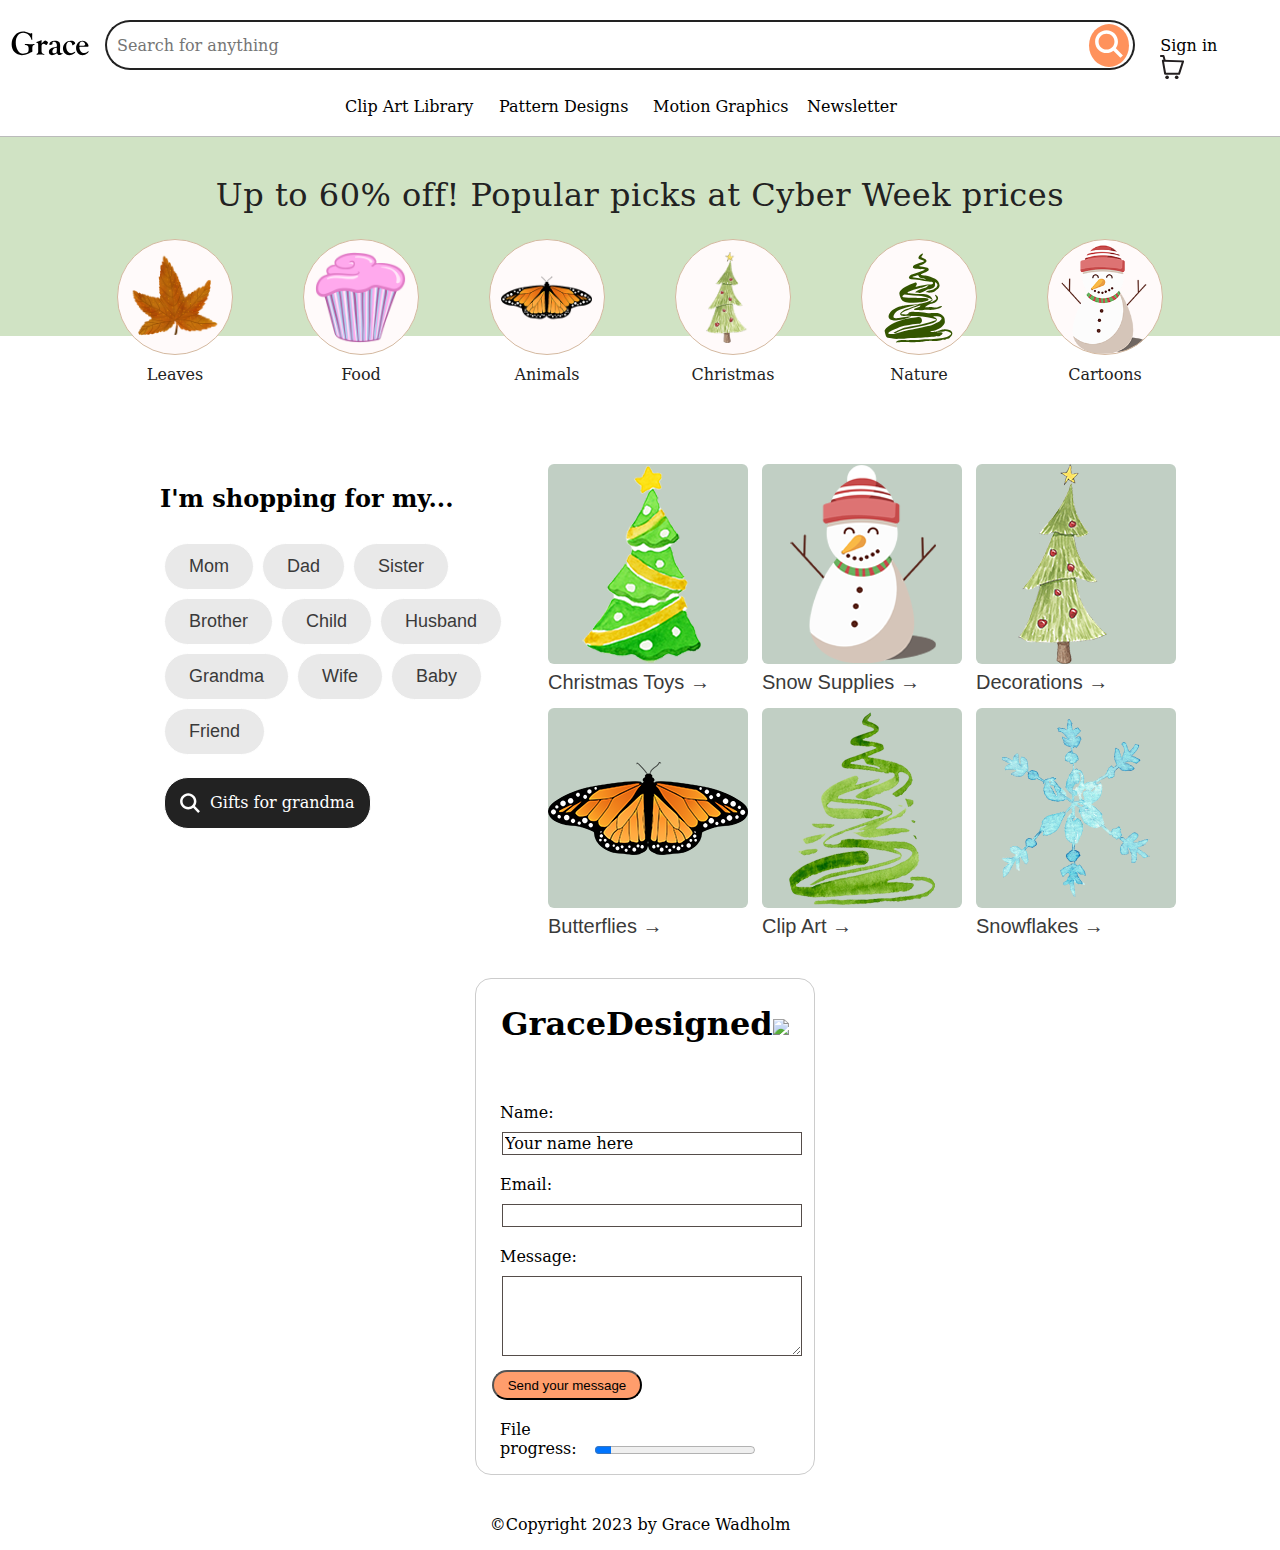
==== commit 148c835b: "added new snowflake, added functions and styles to topic image search" ====
--- a/index.html
+++ b/index.html
@@ -35,12 +35,13 @@
       </div>
       <div id="account">
         <ul id="navAccount">
+          <li>Sign in</li>
           <li>
-              <span class="searchIcon">
-                <img id="cartSVG" src="img/cart.svg" />
+            <span class="searchIcon">
+              <img id="cartSVG" src="img/cart.svg" />
             </span>
           </li>
-          <li>Sign in</li>
+
       </div> 
   
       <nav>
@@ -55,7 +56,7 @@
     
    <div id="banner">
 
-      <h1 id="splash">Explore my clip art library.</h1>
+      <h1 id="splash">Up to 60% off! Popular picks at Cyber Week prices</h1>
 
       <ul id="categoryBubbles" class="bubbles">
         <li class="categoryBubble" id="bubble1">
@@ -83,40 +84,52 @@
     <main>     
       <section>    
         <form id="topicSearch">
-          <h2>I'm shopping for...</h2>
+          <h2>I'm shopping for my...</h2>
           <fieldset>
             <legend>Gift recipient</legend>
-            <p><input type="radio" name="interest" id="topicSearchValue_Grandma" value="Grandma" checked />
-              <label for="topicSearchValue_Grandma">Grandma</label></p>
-            <p><input type="radio" name="interest" id="topicSearchValue_Mom" value="Mom" checked />
-              <label for="topicSearchValue_Mom">Mom</label></p>
-            <p><input type="radio" name="interest" id="topicSearchValue_Dad" value="Dad" checked />
-              <label for="topicSearchValue_Dad">Dad</label></p>
-            <p><input type="radio" name="interest" id="topicSearchValue_Sister" value="Sister" checked />
-              <label for="topicSearchValue_Sister">Sister</label></p>
-            <p><input type="radio" name="interest" id="topicSearchValue_Brother" value="Brother" checked />
-              <label for="topicSearchValue_Brother">Brother</label></p>
-            <p><input type="radio" name="interest" id="topicSearchValue_Child" value="Child" checked />
-              <label for="topicSearchValue_Child">Child</label></p>
-            <p><input type="radio" name="interest" id="topicSearchValue_Husband" value="Husband" checked />
-              <label for="topicSearchValue_Husband">Husband</label></p>
-            <p><input type="radio" name="interest" id="topicSearchValue_Wife" value="Wife" checked />
-              <label for="topicSearchValue_Wife">Wife</label></p>
-            <p><input type="radio" name="interest" id="topicSearchValue_Baby" value="Baby" checked />
-              <label for="topicSearchValue_Baby">Baby</label></p>
-            <p><input type="radio" name="interest" id="topicSearchValue_Friend" value="Friend" checked />
-              <label for="topicSearchValue_Friend">Friend</label></p>  
+            <input type="radio" name="interest" id="topicSearchValue_Mom" value="Mom" checked />
+              <label for="topicSearchValue_Mom">Mom</label>
+            <input type="radio" name="interest" id="topicSearchValue_Dad" value="Dad" checked />
+              <label for="topicSearchValue_Dad">Dad</label>
+            <input type="radio" name="interest" id="topicSearchValue_Sister" value="Sister" checked />
+              <label for="topicSearchValue_Sister">Sister</label>
+            <input type="radio" name="interest" id="topicSearchValue_Brother" value="Brother" checked />
+              <label for="topicSearchValue_Brother">Brother</label>
+            <input type="radio" name="interest" id="topicSearchValue_Child" value="Child" checked />
+              <label for="topicSearchValue_Child">Child</label>
+            <input type="radio" name="interest" id="topicSearchValue_Husband" value="Husband" checked />
+              <label for="topicSearchValue_Husband">Husband</label>
+            <input type="radio" name="interest" id="topicSearchValue_Grandma" value="Grandma" checked />
+              <label for="topicSearchValue_Grandma">Grandma</label>
+            <input type="radio" name="interest" id="topicSearchValue_Wife" value="Wife" checked />
+              <label for="topicSearchValue_Wife">Wife</label>
+            <input type="radio" name="interest" id="topicSearchValue_Baby" value="Baby" checked />
+              <label for="topicSearchValue_Baby">Baby</label>
+            <input type="radio" name="interest" id="topicSearchValue_Friend" value="Friend" checked />
+              <label for="topicSearchValue_Friend">Friend</label>
           </fieldset>
-          <a href="#"  title="Static link to the top of this page">Gifts for grandma</a>        
+          <a href="#"  title="Static link to the top of this page"><img id="logoSVG" src="img/searchIcon.svg" />Gifts for grandma</a>    
         </form>
         <div id="topicImageBox">
           <div class="image-masonry-grid">
-            <img class="masonry-brick" src="img/christmasTree_02.png"/>
-            <img class="masonry-brick" src="img/snowman_01.png"/>
-            <img class="masonry-brick" src="img/christmasTree_swirl.svg"/>
-            <img class="masonry-brick" src="img/monarch_02.png"/>
-            <img class="masonry-brick" src="img/christmasTree_04.png"/>
-            <img class="masonry-brick" src="img/snowflake_01.png"/>
+            <a href="">
+              <img class="masonry-brick" src="img/christmasTree_02.png"/>Christmas Toys
+            </a>
+            <a href="">
+              <img class="masonry-brick" src="img/snowman_02.png"/>Snow Supplies 
+            </a>
+            <a href="">
+              <img class="masonry-brick" src="img/christmasTree_08.png"/>Decorations 
+            </a>
+            <a href="">
+              <img class="masonry-brick" src="img/monarch_02.png"/><span>Butterflies</span>
+            </a>
+            <a href="">
+              <img class="masonry-brick" src="img/christmasTree_04.png"/>Clip Art
+            </a>
+            <a href="">
+              <img class="masonry-brick" src="img/snowflake_02.png"/>Snowflakes 
+            </a>
           </div>
         </div>
 
--- a/css/global.css
+++ b/css/global.css
@@ -1,13 +1,13 @@
 
 
 html{
-  background-color: #b0bea7;
+  /* background-color: #b0bea7; */
   font-family: "Guardian-EgypTT","Charter","Charter Bitstream","Cambria","Noto Serif Light","Droid Serif","Georgia","serif";
 }
 body {
   background-color: white;
   width: 100%;
-  max-width: 1200px;
+  /* max-width: 1400px; */
   padding: 0;
   margin: 0 auto;
   /* overflow-x: hidden; */
@@ -152,6 +152,7 @@
   list-style-type: none;
   max-width: 600px;
   padding: 0;
+  margin: 0 auto;
 }
 
 nav a {
@@ -200,6 +201,7 @@
   width: 100%;
   top: 0;
   height: 80%;
+  z-index: -999;
 }
 #banner h1{
   text-align: center;
@@ -278,18 +280,13 @@
 }
 form#topicSearch {
   display: inline-block;
-  width:40%;
-
-
- 
+  width:40%; 
 }
 #topicImageBox {
   display: inline-block;
   width: 58%;
-
   margin: 0;
   padding: 0;
-
 }
 .image-masonry-grid {
   display: grid;
@@ -298,11 +295,29 @@
   row-gap: 14px;
   column-gap: 14px;
   margin: 0;
-
+}
+.image-masonry-grid a {
+  text-decoration: none;
+  font-family: 'Gill Sans', 'Gill Sans MT', Calibri, 'Trebuchet MS', sans-serif;
+  color: #3a3a3a;
+  font-size: 20px;
+}
+.image-masonry-grid a::after {
+  content: '\2192';
+}
+.image-masonry-grid a:hover::after {
+  margin-left: 8px;
+  transition-duration: 100ms ;
+  transition-delay: 5ms;
+  transition-timing-function: ease;
+}
+.image-masonry-grid img {
+  margin-bottom: 2px;
 }
 .masonry-brick {
   background-color: rgb(193, 207, 196);
   margin: auto;
+  border-radius: 6px;
 
 
 }
@@ -328,8 +343,7 @@
   border-radius: 24px;
   display: inline-block;
   margin: 4px;
-  padding: 12px 12px;
-  min-width: 100px;
+  padding: 12px 24px;
   position: relative;
   text-align: center;
   vertical-align: middle;
@@ -338,17 +352,23 @@
   border-style: solid;
   box-shadow: 0px 1px 3px 0px white ;
 }
-form#topicSearch fieldset p {
-  margin: 0;
+form#topicSearch fieldset label {
   font-family: 'Gill Sans', 'Gill Sans MT', Calibri, 'Trebuchet MS', sans-serif;
   color: #3a3a3a;
   font-size: 18px;
 }
 form#topicSearch a {
   margin-top: 14px;
+  max-height: 60px;
   color: white;
   text-decoration: none;
   background-color: #222;
+  padding: 5px 15px;
+}
+form#topicSearch a img {
+  width: 20px;
+  padding: 0;
+  margin: 0 10px 0 0;
 }
 form#topicSearch  a:hover {
   background-color: #3a3a3a;
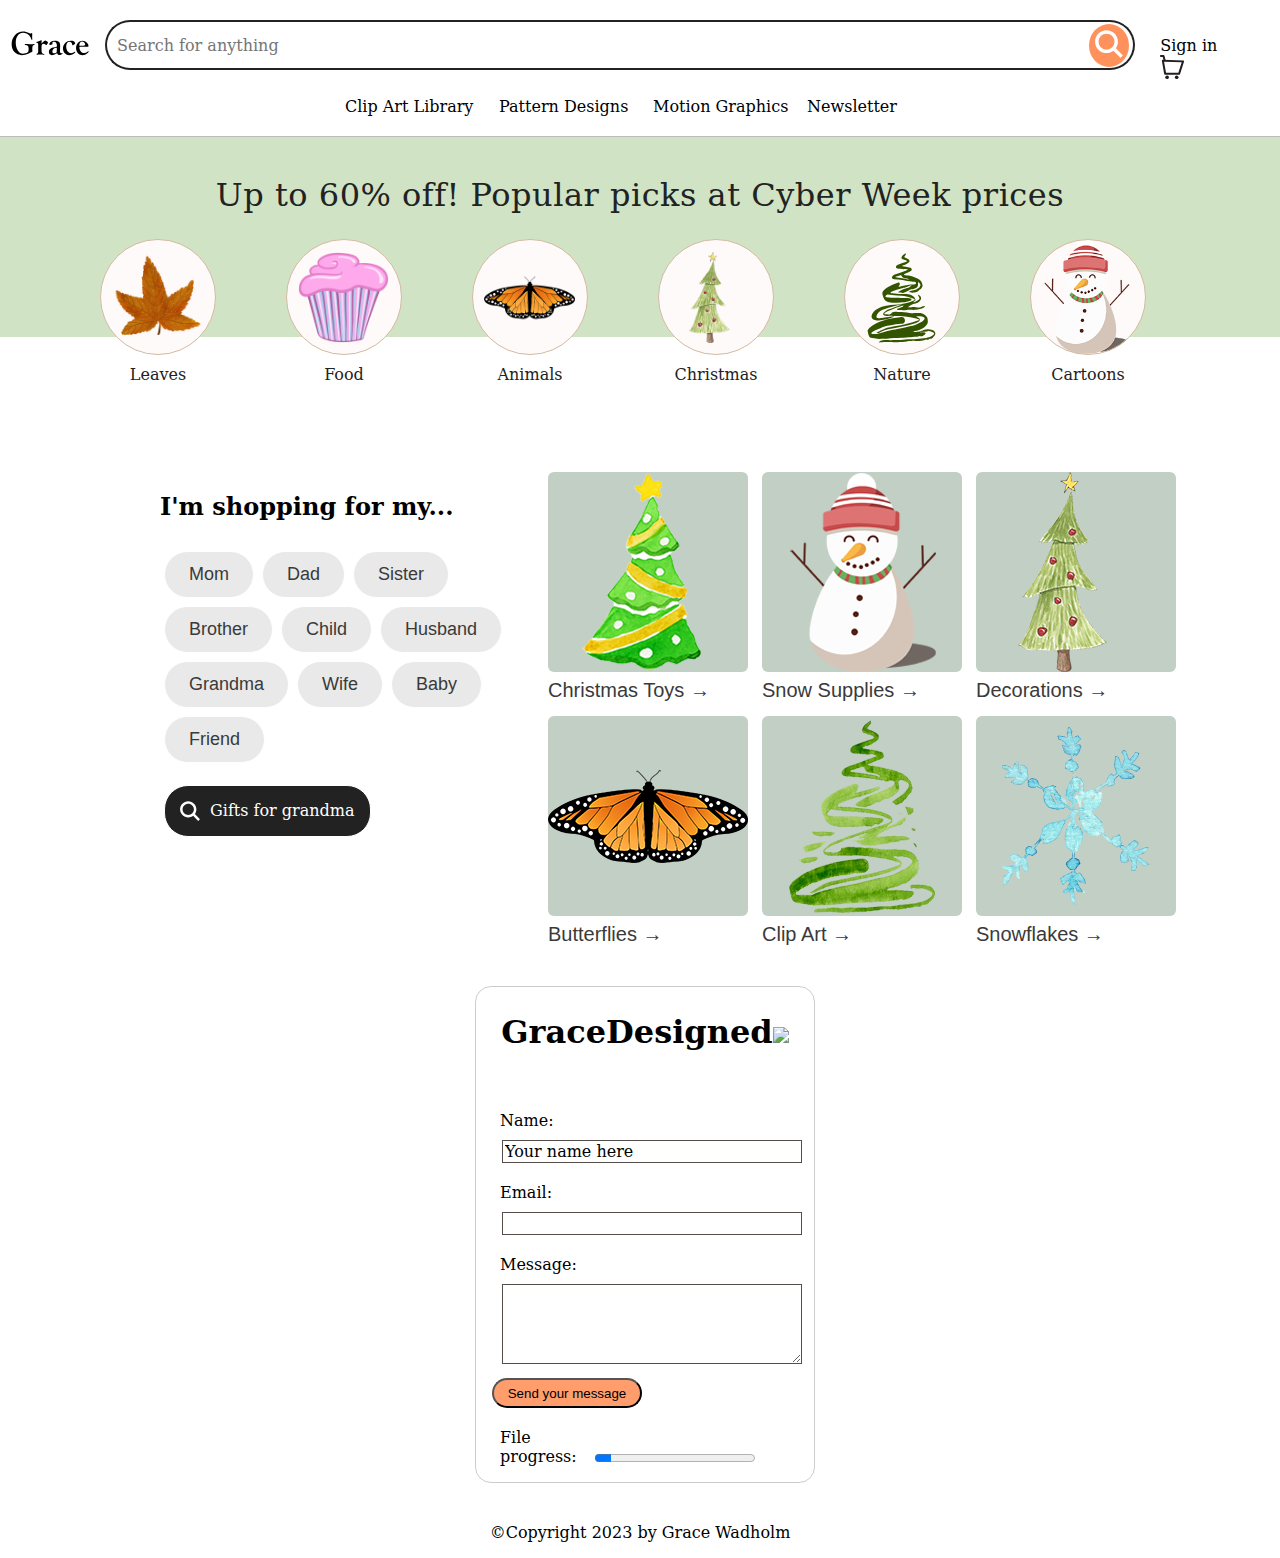
==== commit 7d703c5c: "last weeks changes - working on interactive elements" ====
--- a/index.html
+++ b/index.html
@@ -58,23 +58,23 @@
 
       <h1 id="splash">Up to 60% off! Popular picks at Cyber Week prices</h1>
 
-      <ul id="categoryBubbles" class="bubbles">
-        <li class="categoryBubble" id="bubble1">
+      <ul id="rowOfBubbles" class="bubbles">
+        <li class="bubble" id="bubble1">
           <a href="https://design.gracetoread.com/"  target="_blank" title="Link to Grace Wadholm's live design site">Leaves</a>
         </li>
-        <li class="categoryBubble" id="bubble2">
+        <li class="bubble" id="bubble2">
           <a href="https://design.gracetoread.com/"  target="_blank" title="Link to Grace Wadholm's live design site">Food</a>
         </li>
-        <li class="categoryBubble" id="bubble3">
+        <li class="bubble" id="bubble3">
           <a href="https://design.gracetoread.com/"  target="_blank" title="Link to Grace Wadholm's live design site">Animals</a>
         </li>
-        <li class="categoryBubble" id="bubble4">
+        <li class="bubble" id="bubble4">
           <a href="https://design.gracetoread.com/"  target="_blank" title="Link to Grace Wadholm's live design site">Christmas</a>
         </li>
-        <li class="categoryBubble" id="bubble5">
+        <li class="bubble" id="bubble5">
           <a href="https://design.gracetoread.com/" target="_blank" title="Link to Grace Wadholm's live design site">Nature</a>
         </li>
-        <li class="categoryBubble" id="bubble6">            
+        <li class="bubble" id="bubble6">            
           <a href="https://design.gracetoread.com/" target="_blank" title="Link to Grace Wadholm's live design site">Cartoons</a>
         </li>
       </ul>  
--- a/css/global.css
+++ b/css/global.css
@@ -198,9 +198,9 @@
   border-top: 1px solid #bbb;
   background-color: #D0E3C4;
   position: absolute;
-  width: 100%;
+  width: 100% ;
   top: 0;
-  height: 80%;
+  height: 200px; 
   z-index: -999;
 }
 #banner h1{
@@ -215,7 +215,7 @@
 
 
 /*BubbleGrid*/
-ul#categoryBubbles {
+ul#rowOfBubbles {
   display:grid;
   grid-template-columns: 1fr 1fr 1fr 1fr 1fr 1fr;
   gap: 1rem;
@@ -225,13 +225,16 @@
   max-width: 1100px;
   padding: 0;
 }
-ul#categoryBubbles li{
+ul#rowOfBubbles li{
   max-width:100%;
   display: inline-block;
   margin: 5px auto 0 auto;
 
 }
-#categoryBubbles a:before {
+li.bubble {
+  width: 150px;
+}
+#rowOfBubbles a:before {
   content: '';
   position: relative;
   display: block;
@@ -264,11 +267,20 @@
 #bubble6 a:before {
   background-image: url(../img/snowman_01.png);
 }
-.categoryBubble a {
+.bubble a {
   display: inline-block;
   text-align: center;
   text-decoration: none;
   color: #222;
+  border-bottom: white 2px solid;
+  padding-bottom: 6px;
+  margin: 0 auto 0 auto;
+}
+.bubble a:hover {
+  border-bottom: #3a3a3a 2px solid;
+}
+#rowOfBubbles a:hover::before {
+  /* transition: opacity 200ms ease-out; */
 }
 
 /* Button Field */
@@ -507,20 +519,22 @@
 
 @media only screen and (max-width: 1118px) {
 
-  ul#categoryBubbles {    
+  ul#rowOfBubbles {    
     max-width: 1100px;
   }
-
+  .bubble a {
+    border-bottom: rgba(0,0,0,0) 2px solid;
+  }
 }
 
 
 
 @media only screen and (max-width: 960px) {
-  #categoryBubbles a:before {
+  #rowOfBubbles a:before {
     width: 100px;
     height: 100px;
   }
-  ul#categoryBubbles {
+  ul#rowOfBubbles {
     /* max-width: 1200px; */
   }
 }
@@ -528,11 +542,11 @@
 
 
 @media only screen and (max-width: 800px) {
-  #categoryBubbles a:before {
+  #rowOfBubbles a:before {
     width: 114px;
     height: 114px;
   }
-  ul#categoryBubbles {
+  ul#rowOfBubbles {
     grid-template-columns: 1fr 1fr 1fr;
     max-width: 700px;
   }
@@ -579,11 +593,14 @@
 
 
 @media only screen and (max-width: 490px) {
-  #categoryBubbles a:before {
+  #rowOfBubbles a:before {
     width: 95px;
     height: 95px;
   }
-
+  #banner:before{
+    height: 360px;
+    padding-top: 0px;
+  }  
 }
 
 
@@ -594,11 +611,11 @@
 
 
 @media only screen and (max-width: 390px) {
-  #categoryBubbles a:before {
+  #rowOfBubbles a:before {
     width: 110px;
     height: 110px;
   }
-  ul#categoryBubbles {
+  ul#rowOfBubbles {
     grid-template-columns: 1fr 1fr;
     max-width: 380px;
   }  
@@ -639,7 +656,7 @@
 
 
 @media only screen and (max-width: 350px) {
-  ul#categoryBubbles {
+  ul#rowOfBubbles {
     max-width: 300px;
   }
   h1 {
@@ -658,7 +675,7 @@
 
 
 @media only screen and (max-width: 280px) {
-  #categoryBubbles a:before {
+  #rowOfBubbles a:before {
     width: 80px;
     height: 80px;
   }
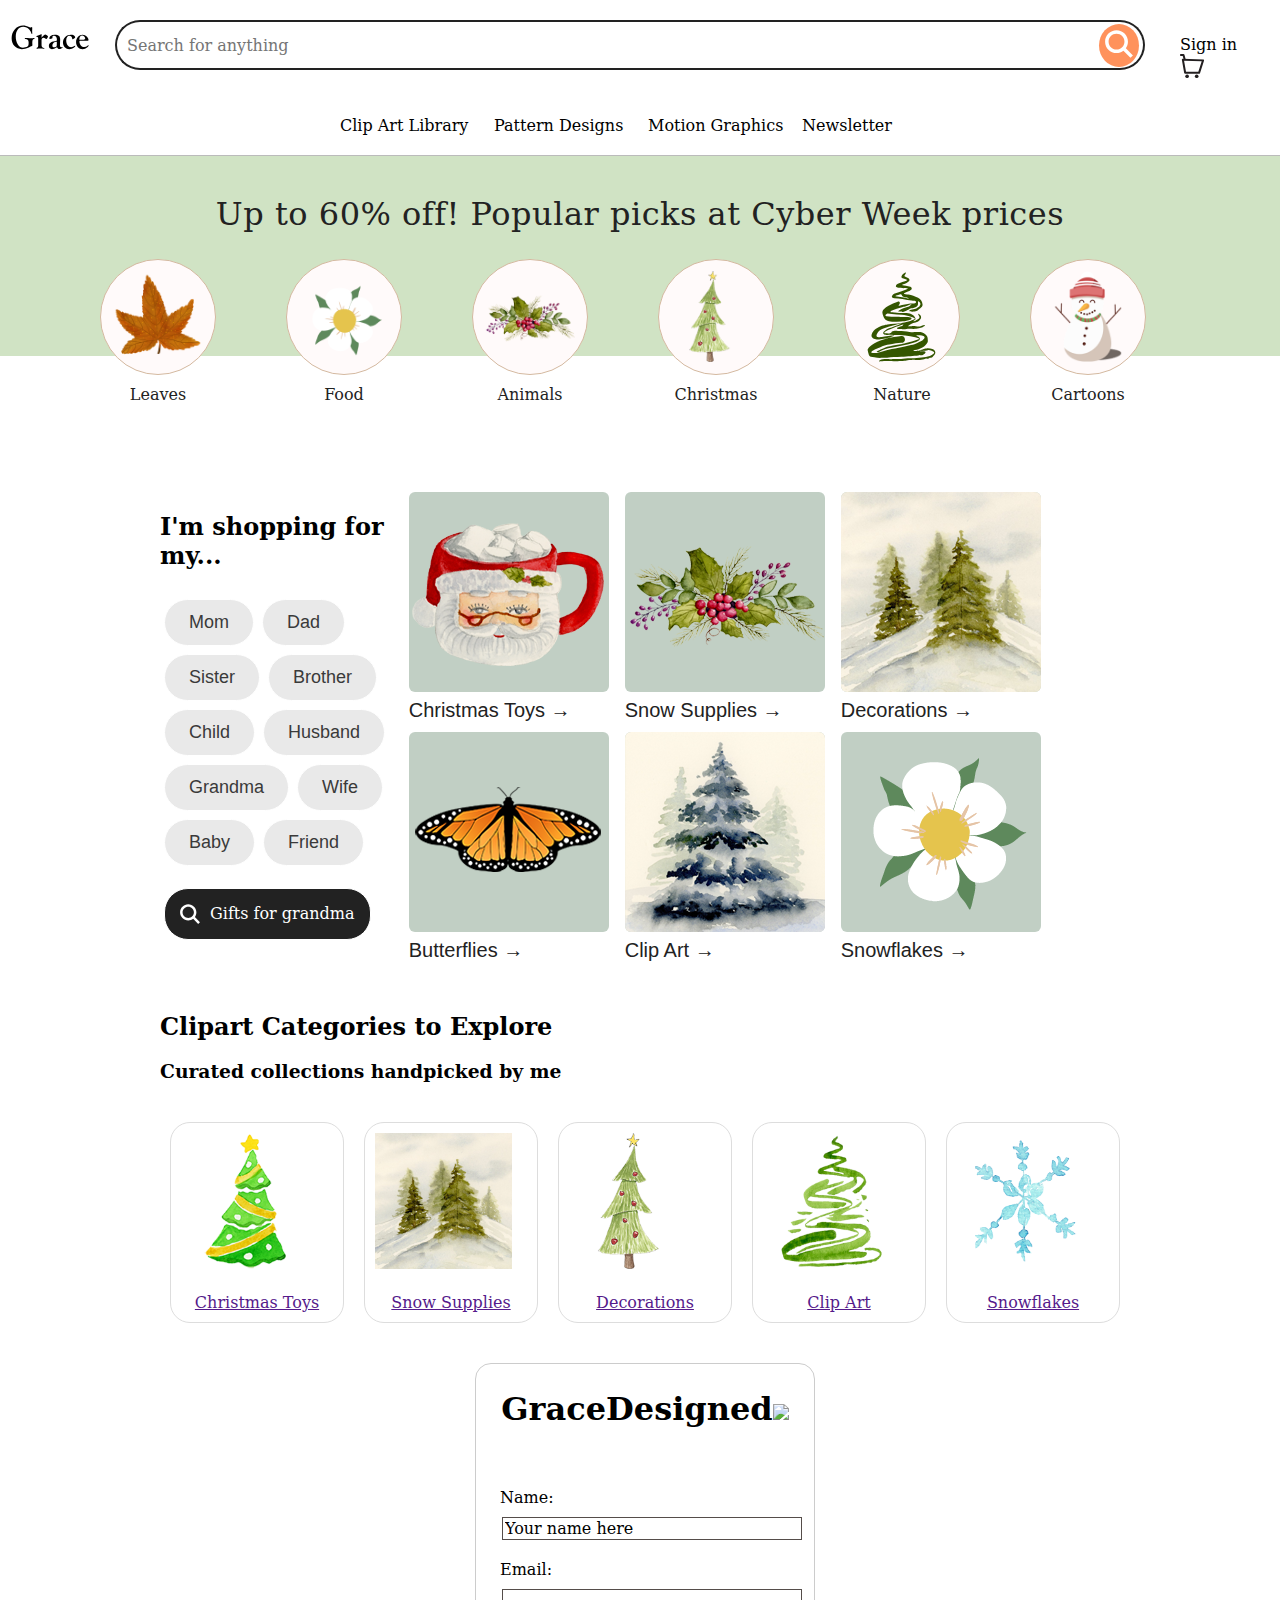
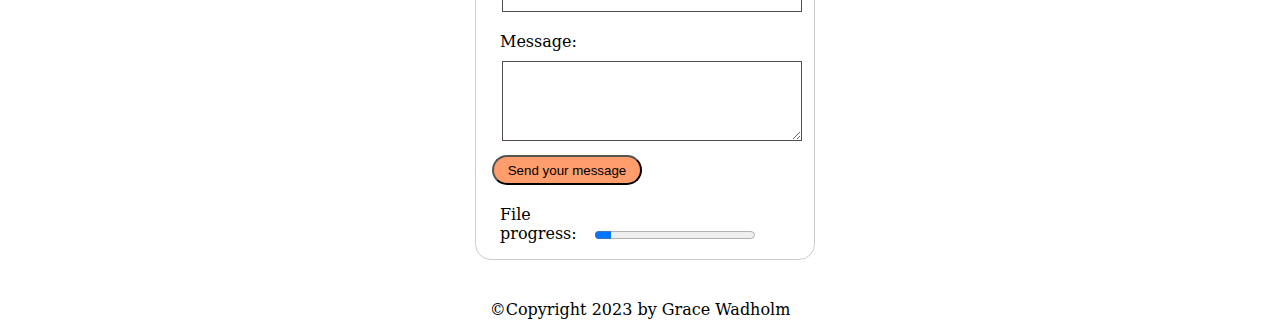
==== commit 3313bbb6: "new images, new grid tool" ====
--- a/index.html
+++ b/index.html
@@ -13,7 +13,7 @@
   </head>
   <body>
     <header>
-      <div id="headNav">
+      <div id="logo">
         <span><img id="logoSVG" src="img/logo-02.svg" /></span>
       </div>
 
@@ -33,6 +33,7 @@
           </div>
         </form>
       </div>
+
       <div id="account">
         <ul id="navAccount">
           <li>Sign in</li>
@@ -44,14 +45,15 @@
 
       </div> 
   
-      <nav>
-          <a href="#" alt="Clip art library" target="_blank" title="Static link to the top of this page">Clip Art Library</a>
-          <a href="https://www.grace.wadholm.com/resume.html" alt="Pattern Designs" target="_blank" title="Link to my motion graphics videos on my tutorial site, which includes four of my pattern designs">Pattern Designs</a>
-          <a href="https://design.gracetoread.com/videos.html" alt="Motion Graphics" target="_blank" title="Link to my motion graphics and other animatio and live action videos on my live design site">Motion Graphics</a>
-          <a href="#myTag" alt="Newsletter" target="_blank" title="Link to the form to sign up to my newsletter">Newsletter</a>
-      </nav>  
+
     
     </header>  
+    <nav>
+      <a href="#" alt="Clip art library" target="_blank" title="Static link to the top of this page">Clip Art Library</a>
+      <a href="https://www.grace.wadholm.com/resume.html" alt="Pattern Designs" target="_blank" title="Link to my motion graphics videos on my tutorial site, which includes four of my pattern designs">Pattern Designs</a>
+      <a href="https://design.gracetoread.com/videos.html" alt="Motion Graphics" target="_blank" title="Link to my motion graphics and other animatio and live action videos on my live design site">Motion Graphics</a>
+      <a href="#myTag" alt="Newsletter" target="_blank" title="Link to the form to sign up to my newsletter">Newsletter</a>
+  </nav>  
 
     
    <div id="banner">
@@ -82,7 +84,7 @@
     </div>
 
     <main>     
-      <section>    
+      <section id="searchBox">    
         <form id="topicSearch">
           <h2>I'm shopping for my...</h2>
           <fieldset>
@@ -111,30 +113,59 @@
           <a href="#"  title="Static link to the top of this page"><img id="logoSVG" src="img/searchIcon.svg" />Gifts for grandma</a>    
         </form>
         <div id="topicImageBox">
-          <div class="image-masonry-grid">
-            <a href="">
-              <img class="masonry-brick" src="img/christmasTree_02.png"/>Christmas Toys
-            </a>
-            <a href="">
-              <img class="masonry-brick" src="img/snowman_02.png"/>Snow Supplies 
-            </a>
-            <a href="">
-              <img class="masonry-brick" src="img/christmasTree_08.png"/>Decorations 
-            </a>
-            <a href="">
-              <img class="masonry-brick" src="img/monarch_02.png"/><span>Butterflies</span>
-            </a>
-            <a href="">
-              <img class="masonry-brick" src="img/christmasTree_04.png"/>Clip Art
-            </a>
-            <a href="">
-              <img class="masonry-brick" src="img/snowflake_02.png"/>Snowflakes 
-            </a>
-          </div>
+          <a class="masonry-brick" href="">
+            <img src="img/santaMug_01.png"/>
+            <span>Christmas Toys</span>
+          </a>
+          <a class="masonry-brick" href="">
+            <img src="img/wreath_01.png"/>
+            <span>Snow Supplies</span>
+          </a>
+          <a class="masonry-brick" href="">
+            <img src="img/snowscape_01.png"/>
+            <span>Decorations</span>
+          </a>     
+          <a class="masonry-brick" href="">
+            <img src="img/monarch_01.png"/><span>Butterflies</span>
+          </a>
+          <a class="masonry-brick" href="">
+            <img src="img/snowscape_02.png"/>
+            <span>Clip Art</span>
+          </a>
+          <a class="masonry-brick" href="">
+            <img src="img/flower-02.png"/>
+            <span>Snowflakes</span>
+          </a>
+        </div> 
+      </section> 
+      
+      <section class="imageRow">
+        <h2>Clipart Categories to Explore</h2>
+        <h3>Curated collections handpicked by me</h3>
+        <div class="gallerySpan">
+
+          <a class="imageAd" href="">
+            <img src="img/christmasTree_02.png"/>
+            <span>Christmas Toys</span>
+          </a>
+          <a class="imageAd" href="">
+            <img src="img/snowscape_01.png"/>
+            <span>Snow Supplies</span>
+          </a>
+          <a class="imageAd" href="">
+            <img src="img/christmasTree_08.png"/>
+            <span>Decorations</span>
+          </a>    
+          <a class="imageAd" href="">
+            <img src="img/christmasTree_04.png"/>
+            <span>Clip Art</span>
+          </a>
+          <a class="imageAd" href="">
+            <img src="img/snowflake_02.png"/>
+            <span>Snowflakes</span>
+          </a>
         </div>
-
       </section>
-      <div class="clear"></div>
 
       <div id="formsTutorial">
         
--- a/css/global.css
+++ b/css/global.css
@@ -26,6 +26,9 @@
 }
 header {
   padding: 20px 0 20px 10px;
+  display: flex;
+  flex-wrap: nowrap;
+  justify-content: space-between;
   margin: auto;
   max-width: 1400px;  
 }
@@ -39,7 +42,7 @@
 }
 
 /* Nav Bar  */
-#headNav {
+#logo {
   display: inline-flex;
   margin: 0 10px 0 0px;
 }
@@ -152,7 +155,7 @@
   list-style-type: none;
   max-width: 600px;
   padding: 0;
-  margin: 0 auto;
+  margin: 0 auto 20px auto;
 }
 
 nav a {
@@ -253,10 +256,10 @@
   background-image: url(../img/leaf1.png);
 }
 #bubble2 a:before {
-  background-image: url(../img/cupcake_Pink_02.png);
+  background-image: url(../img/flower_01.png);
 }
 #bubble3 a:before {
-  background-image: url(../img/monarch_02.png);
+  background-image: url(../img/wreath_01.png);
 }
 #bubble4 a:before {
   background-image: url(../img/christmasTree_08.png);
@@ -284,16 +287,80 @@
 }
 
 /* Button Field */
-section {
+section#searchBox {
   display: flex;
   padding: 0;
   margin: 0;
 
 }
+
 form#topicSearch {
   display: inline-block;
-  width:40%; 
-}
+  width:30%; 
+}
+
+
+
+
+/* Search Box Gallery  */
+
+
+#topicImageBox {
+  display: grid;
+  grid-template-columns: 1fr 1fr 2fr;
+  grid-column-gap: 10px;
+  grid-template-rows: auto;
+}
+
+  /* grid-template-columns: repeat(4, 1fr); */
+  /* grid-template-rows: 260px 280px; */
+  /* grid-column-gap: 8px; */
+  /* max-width: 60%; */
+
+
+/* #topicImageBox {
+  display: flex;
+  max-width: 70%;
+  margin: 0;
+  padding: 0;
+  background-color: white;
+  flex-flow: row wrap;
+} */
+
+.masonry-brick{
+  margin-bottom: 10px;  
+  flex:12%;
+}
+.masonry-brick img {
+  background-color: rgb(193, 207, 196);
+  border-radius: 6px;
+  margin-bottom: 2px;
+  margin-right: 6px;
+}
+a.masonry-brick {
+  text-decoration: none;
+  font-family: 'Gill Sans', 'Gill Sans MT', Calibri, 'Trebuchet MS', sans-serif;
+  color: #3a3a3a;
+  font-size: 20px;
+}
+.masonry-brick span::after {
+  content: '\00a0\2192';
+}
+
+.masonry-brick span:hover::after {
+  margin-left: 8px;
+  transition-duration: 100ms ;
+  transition-delay: 5ms;
+  transition-timing-function: ease;
+}
+.masonry-brick span {
+  color: #222;
+  display: block;
+}
+
+
+
+/* 
 #topicImageBox {
   display: inline-block;
   width: 58%;
@@ -330,10 +397,50 @@
   background-color: rgb(193, 207, 196);
   margin: auto;
   border-radius: 6px;
-
-
-}
-
+} */
+
+
+
+.imageRow {
+  /* display: grid;
+  grid-template-columns: 1fr;
+  grid-template-rows: 40px 30px auto; */
+  margin-top: 40px;
+}
+.imageRow h2 {
+  padding: 0;
+  margin: 0;
+}
+/* Gallery Strip #1 */
+
+div.gallerySpan {
+  display: flex;
+  max-width: 1400px;
+  margin: 40px 0 0 0;
+  padding: 0;
+  background-color: white;
+  flex-flow: row nowrap;
+
+}
+.imageAd {
+  max-width: 20%;
+  margin: 0 10px ;
+  padding: 10px;
+
+  border: thin #ddd solid;
+  border-radius: 20px;
+}
+.imageAd img {
+  width: 90%;
+
+  /* border-bottom: none; */
+}
+.imageAd span {
+  width: 100%;
+  display: block;
+  margin-top: 20px;
+  text-align: center;
+}
 
 
 form#topicSearch legend{
@@ -568,7 +675,7 @@
     top: 5px;
     right: 0;
   }
-  #headNav {
+  #logo {
     position: absolute;
     float: left;
     top: 5px;
